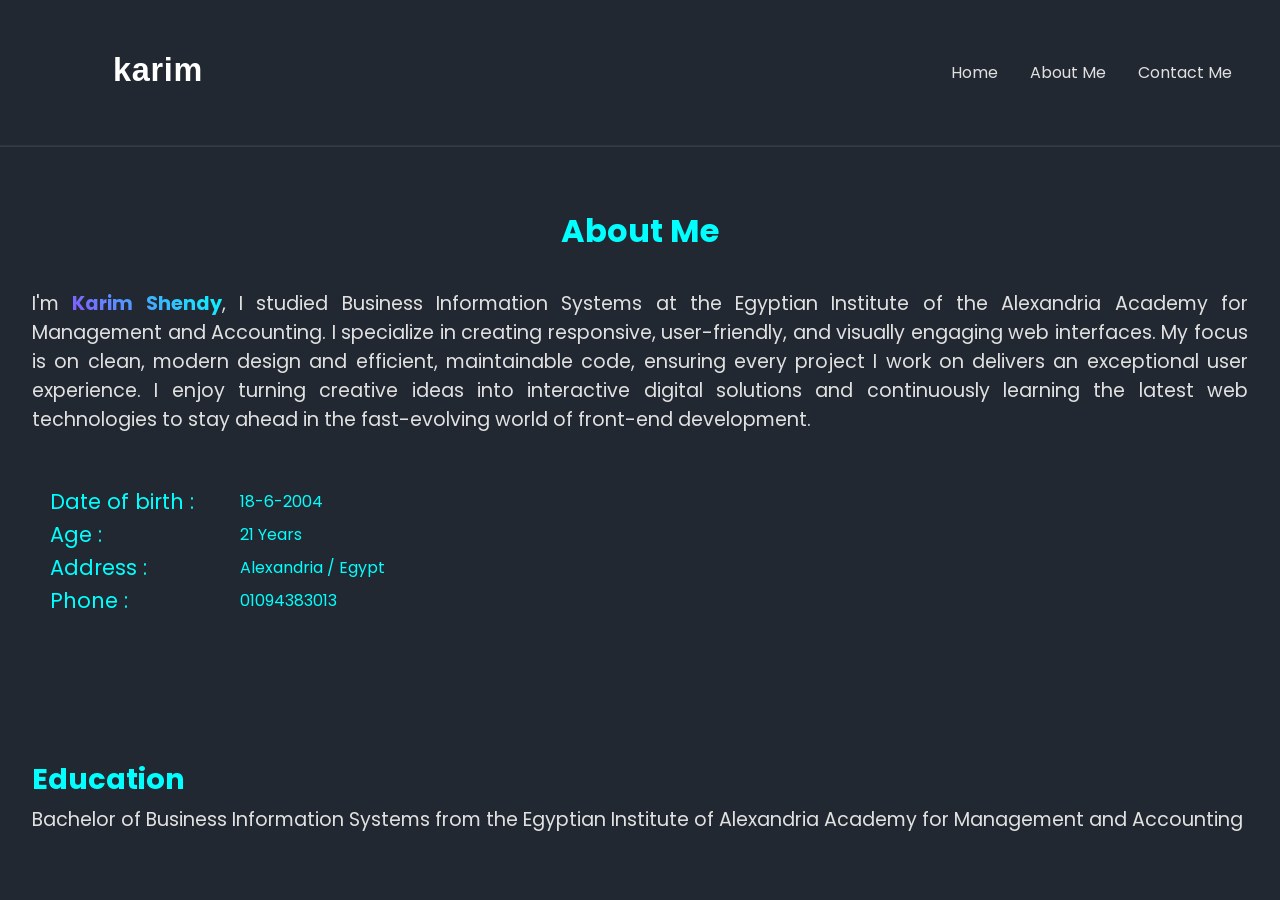
==== about.html @ 92ed50e3 "Add files via upload" ====
<!doctype html>
<html lang="en">
  <head>
    <meta charset="UTF-8" />
    <meta name="viewport" content="width=device-width, initial-scale=1.0" />
    <link rel="stylesheet" href="style.css" />
    <title>About Me</title>
  </head>
  <body>
    <header>
      <a href="index.html"
        ><img class="logokarim" src="images/svg/karim.svg" alt="karimlogo"
      /></a>
      <div class="navigation">
        <ul>
          <li><a href="index.html">Home</a></li>
          <li><a href="about.html">About Me</a></li>
          <!-- <li><a href="works.html">My Works</a></li>          تعليق مؤقتا حتي يتم اضافة الاعمال -->
          <li><a href="contact.html">Contact Me</a></li>
        </ul>
      </div>
</header>


    </header>
    <hr />

    <section class="about">
      <h1 class="aboutname">About Me</h1>
      <p class="abouttext">
      I'm <span class="my-name">Karim Shendy</span>, I studied Business Information Systems at the Egyptian Institute of the Alexandria Academy for Management and Accounting. I specialize in creating responsive, user-friendly, and visually engaging web interfaces. My focus is on clean, modern design and efficient, maintainable code, ensuring every project I work on delivers an exceptional user experience. I enjoy turning creative ideas into interactive digital solutions and continuously learning the latest web technologies to stay ahead in the fast-evolving world of front-end development.

      </p>

<table class="abouttable" width="30%">
        <tr class="e">
          <td class="date">Date of birth :</td>
          <td>18-6-2004</td>
        </tr>
        <tr>
          <td class="date1">Age :</td>
          <td>21 Years</td>
        </tr>
        <tr>
          <td class="date2">Address :</td>
          <td>Alexandria / Egypt</td>
        </tr>
        <tr>
          <td class="date3">Phone :</td>
          <td>01094383013</td>
        </tr>
      </table>
<div class="edu">
<h1 class="n">Education</h1>
<p class="prpr">Bachelor of Business Information Systems from the Egyptian Institute of Alexandria Academy for Management and Accounting</p>
</div>








    </section>
---- style.css ----
@import url("https://fonts.googleapis.com/css2?family=Open+Sans:ital,wght@0,300..800;1,300..800&family=Poppins:wght@700&display=swap");
* {
  margin: 0;
  padding: 0;
  box-sizing: border-box;
  scroll-behavior: smooth;
  font-family: "poppins", serif;
}

body {
  background-color: #222831;
  scroll-behavior: smooth;
}

header {
  display: flex;
  flex-direction: row;
  justify-content: space-between;
  align-items: center;
  margin: 2rem auto;
  padding: 0.5rem;
  width: 100%;
  max-width: 1200px;
  height: auto;
}
.navigation ul {
  display: flex;
  list-style-type: none;
  gap: 2rem;
}
.navigation a {
  text-decoration: none;
  color: #eeee;
}
.navigation a:hover {
  color: aqua;
}
hr {
  opacity: 10%;
}
.logokarim {
  display: flex;
  margin-left: 20px;
  width: 100%;
  max-width: 180px;
}
.logokarim:hover {
  filter: drop-shadow(0px 9px 9px rgba(0, 0, 0, 0.5));
}
.hero {
  display: flex;
  justify-content: space-between;
  align-items: center;
  margin: 5rem auto;
  width: 100%;
  max-width: 1200px;
}

.herosub {
  display: flex;
  flex-direction: column;
  gap: 0.5rem;
}

.name {
  font-size: 3.9rem;
  color: #ffffffee;
}
.name:hover {
  filter: drop-shadow(0px 9px 9px rgba(0, 0, 0, 0.5));
}
.title {
  font-size: 1.4rem;
  color: aqua;
}
.title:hover {
  filter: drop-shadow(0px 9px 9px rgba(0, 0, 0, 0.5));
}

.herobtns {
  display: flex;
  gap: 1rem;
  margin-top: 1.5rem;
}
.hireme {
  background-color: aqua;
  color: #eeee;
  border-radius: 24px;
  text-decoration: none;
  padding: 0.5rem 1.5rem;
  text-shadow: 0px 4px 4px rgba(0, 0, 0, 0.5);
}

.cv {
  background-color: rgba(57, 62, 70, 0.75);
  color: #eeee;
  border-radius: 24px;
  text-decoration: none;
  padding: 0.5rem 1.5rem;
  text-shadow: 0px 4px 4px rgba(0, 0, 0, 0.5);
  display: flex;
  align-items: center;
  gap: 0.5rem;
  backdrop-filter: blur(4px);
}
.photok {
  width: 100%;
  max-width: 400px;
  border-radius: 50%;
}
.photok:hover {
  filter: drop-shadow(0px 9px 9px rgba(0, 0, 0, 0.5));
}

.contact .namecontact {
  font-size: 2rem;
  color: aqua;
  text-align: center;
  position: relative;
  top: 10px;
}
.contact .social ul li img {
  width: 40px;
  height: 40px;
  object-fit: contain;
  transition: transform 0.3s;
}

.contact .social ul li img:hover {
  transform: scale(1.2);
}

.works .nameworks {
  font-size: 2rem;
  color: aqua;
  text-align: center;
  position: relative;
  top: 60px;
}

.social .mediaa {
  display: flex;
  justify-content: center;
  gap: 2rem;
  margin-top: 2rem;
  position: relative;
  top: 100px;
  align-items: center;
  list-style-type: none;
}

.about .abouttext {
  color: #eeee;
  font-size: 1.2rem;
  padding: 2rem;
  margin: 0 auto;
  margin-top: 2rem;
  position: relative;
  top: 30px;
  text-align: justify;
}

.abouttable {
  margin: 3rem;
  color: aqua;
  text-align: justify;
}

.edu .n {
  color: aqua;
  padding: 2rem;
}

.edu .b {
  color: #eeee;
  padding: 2rem;
}

.e .date {
  font-size: 1.3rem;
}
.date1 {
  font-size: 1.3rem;
}
.date2 {
  font-size: 1.3rem;
}
.date3 {
  font-size: 1.3rem;
}

@keyframes fadeInPage {
  from {
    opacity: 0;
    transform: translateY(10px);
  }
  to {
    opacity: 1;
    transform: translateY(0);
  }
}

body {
  animation: fadeInPage 0.6s ease-in-out;
}

.edu .n {
  color: aqua;
  font-size: 1.8rem;
  position: relative;
  top: 60px;
  padding: 2rem;
}
.edu .prpr {
  font-size: 1.2rem;
  color: #eeee;
  padding: 2rem;
  margin-bottom: 0%;
}

.my-name {
  background: linear-gradient(45deg, #8a54ff, #00ffff);
  -webkit-background-clip: text;
  -webkit-text-fill-color: transparent;
  font-weight: bold;
}

.editli {
  display: flex;
  gap: 40px;
  list-style-type: none;
  padding: 0;
  text-decoration: none;
}
.editli :hover {
  text-decoration: none;
}

.aboutname {
  font-size: 2rem;
  color: aqua;
  text-align: center;
  position: relative;
  top: 60px;
}

.namecontact {
  font-size: 1.1rem;
  color: aqua;
  text-align: center;
  position: relative;
  top: 60px;
}

.socialmediapps {
  display: flex;
  list-style-type: none;
  justify-content: center;
      object-fit: contain;

  gap: 2rem;
  align-items: center;
  text-decoration: none;










  
}
.socialmediapps ul {
  display: flex;
  gap: 2rem;
  list-style-type: none;
      object-fit: contain;

}
.socialmediapps img {
  width: 150px;
  height: 100px;
  transition: transform 0.222s;
  object-fit: contain;
  margin-top: 200px;
  object-fit: cover;
  width: 120px;
  height: 120px;
}
.socialmediapps ul li img:hover {
  transform: scale(1.2);
}

.container {
  width: 90%;
  margin: auto;
}

/* ========================= */
/* Responsive Design */
/* ========================= */

/* Tablet */
@media (max-width: 1024px) {
  .hero {
    flex-direction: column;
    text-align: center;
    gap: 2rem;
  }

  .photok {
    max-width: 300px;
  }

  .name {
    font-size: 2.8rem;
  }
}

/* Mobile */
@media (max-width: 768px) {
  header {
    flex-direction: column;
    gap: 1rem;
  }

  .navigation ul {
    flex-direction: column;
    align-items: center;
    gap: 1rem;
  }

  .hero {
    flex-direction: column;
    text-align: center;
    margin: 2rem auto;
  }

  .name {
    font-size: 2rem;
  }

  .title {
    font-size: 1rem;
  }

  .herobtns {
    flex-direction: column;
    align-items: center;
  }

  .photok {
    max-width: 250px;
  }

  .abouttable {
    width: 100%;
    margin: 1rem 0;
  }

  .about .abouttext {
    font-size: 1rem;
    padding: 1rem;
  }

  .socialmediapps img {
    width: 60px;
    height: 60px;
    margin-top: 90px;
    object-fit: contain;
  }
}
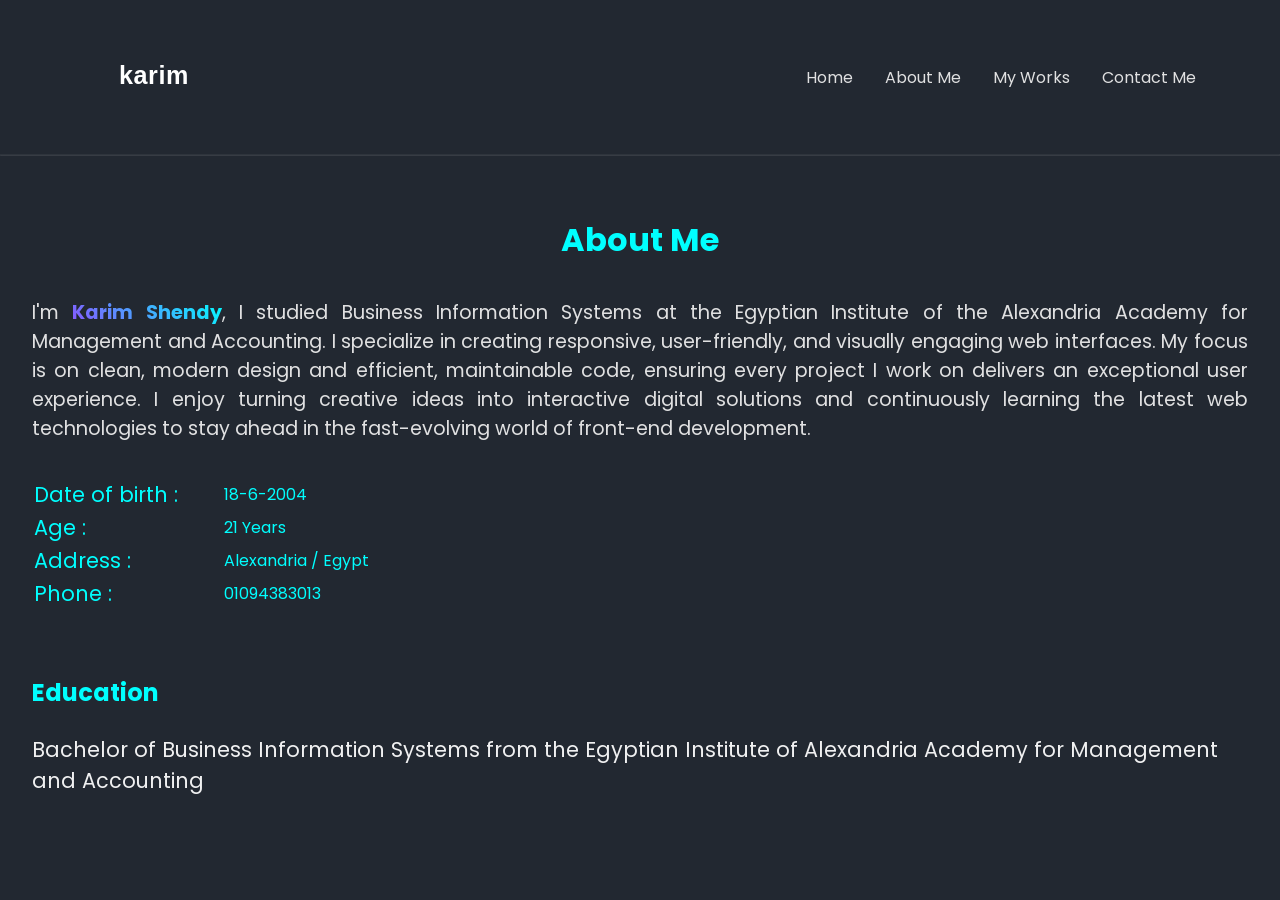
==== commit a44ecc53: "Add files via upload" ====
--- a/about.html
+++ b/about.html
@@ -15,7 +15,7 @@
         <ul>
           <li><a href="index.html">Home</a></li>
           <li><a href="about.html">About Me</a></li>
-          <!-- <li><a href="works.html">My Works</a></li>          تعليق مؤقتا حتي يتم اضافة الاعمال -->
+          <li><a href="works.html">My Works</a></li>               
           <li><a href="contact.html">Contact Me</a></li>
         </ul>
       </div>
@@ -32,7 +32,7 @@
 
       </p>
 
-<table class="abouttable" width="30%">
+<table class="abouttable" width="30%" >
         <tr class="e">
           <td class="date">Date of birth :</td>
           <td>18-6-2004</td>
--- a/style.css
+++ b/style.css
@@ -14,14 +14,12 @@
 
 header {
   display: flex;
-  flex-direction: row;
   justify-content: space-between;
   align-items: center;
   margin: 2rem auto;
-  padding: 0.5rem;
-  width: 100%;
+  padding: 20px;
+  width: 90%;
   max-width: 1200px;
-  height: auto;
 }
 .navigation ul {
   display: flex;
@@ -40,9 +38,9 @@
 }
 .logokarim {
   display: flex;
-  margin-left: 20px;
+  margin-left: 0%;
   width: 100%;
-  max-width: 180px;
+  max-width: 140px;
 }
 .logokarim:hover {
   filter: drop-shadow(0px 9px 9px rgba(0, 0, 0, 0.5));
@@ -54,6 +52,7 @@
   margin: 5rem auto;
   width: 100%;
   max-width: 1200px;
+  gap: 2rem;
 }
 
 .herosub {
@@ -117,7 +116,7 @@
   color: aqua;
   text-align: center;
   position: relative;
-  top: 10px;
+  margin-top: 4rem;
 }
 .contact .social ul li img {
   width: 40px;
@@ -161,7 +160,7 @@
 }
 
 .abouttable {
-  margin: 3rem;
+  margin: 2rem;
   color: aqua;
   text-align: justify;
 }
@@ -169,7 +168,8 @@
 .edu .n {
   color: aqua;
   padding: 2rem;
-}
+  }
+
 
 .edu .b {
   color: #eeee;
@@ -204,18 +204,13 @@
   animation: fadeInPage 0.6s ease-in-out;
 }
 
-.edu .n {
-  color: aqua;
-  font-size: 1.8rem;
-  position: relative;
-  top: 60px;
+
+
+.edu .prpr {
+  font-size: 1.3rem;
+  color: #ffffffee;
   padding: 2rem;
-}
-.edu .prpr {
-  font-size: 1.2rem;
-  color: #eeee;
-  padding: 2rem;
-  margin-bottom: 0%;
+  margin: -2.5rem auto;
 }
 
 .my-name {
@@ -253,42 +248,30 @@
 }
 
 .socialmediapps {
+  flex-direction: none;
   display: flex;
   list-style-type: none;
   justify-content: center;
-      object-fit: contain;
-
-  gap: 2rem;
-  align-items: center;
-  text-decoration: none;
-
-
-
-
-
-
-
-
-
-
-  
+  object-fit: contain;
+
+  gap: 2rem;
+  align-items: center;
+  text-decoration: none;
 }
 .socialmediapps ul {
   display: flex;
-  gap: 2rem;
-  list-style-type: none;
-      object-fit: contain;
-
+  justify-content: center;
+  gap: 2rem;
+  list-style: none;
+  object-fit: cover;
+  flex-wrap: wrap;
 }
 .socialmediapps img {
-  width: 150px;
-  height: 100px;
-  transition: transform 0.222s;
-  object-fit: contain;
-  margin-top: 200px;
-  object-fit: cover;
   width: 120px;
   height: 120px;
+  transition: transform 0.222s;
+  object-fit: cover;
+  margin-top: 100%;
 }
 .socialmediapps ul li img:hover {
   transform: scale(1.2);
@@ -321,10 +304,10 @@
 }
 
 /* Mobile */
-@media (max-width: 768px) {
+@media (max-width: 572px) {
   header {
     flex-direction: column;
-    gap: 1rem;
+    gap: 0.5rem;
   }
 
   .navigation ul {
@@ -344,6 +327,7 @@
   }
 
   .title {
+    width: 100%;
     font-size: 1rem;
   }
 
@@ -358,18 +342,11 @@
 
   .abouttable {
     width: 100%;
-    margin: 1rem 0;
+    margin: 1rem;
   }
 
   .about .abouttext {
     font-size: 1rem;
     padding: 1rem;
   }
-
-  .socialmediapps img {
-    width: 60px;
-    height: 60px;
-    margin-top: 90px;
-    object-fit: contain;
-  }
-}
+}
